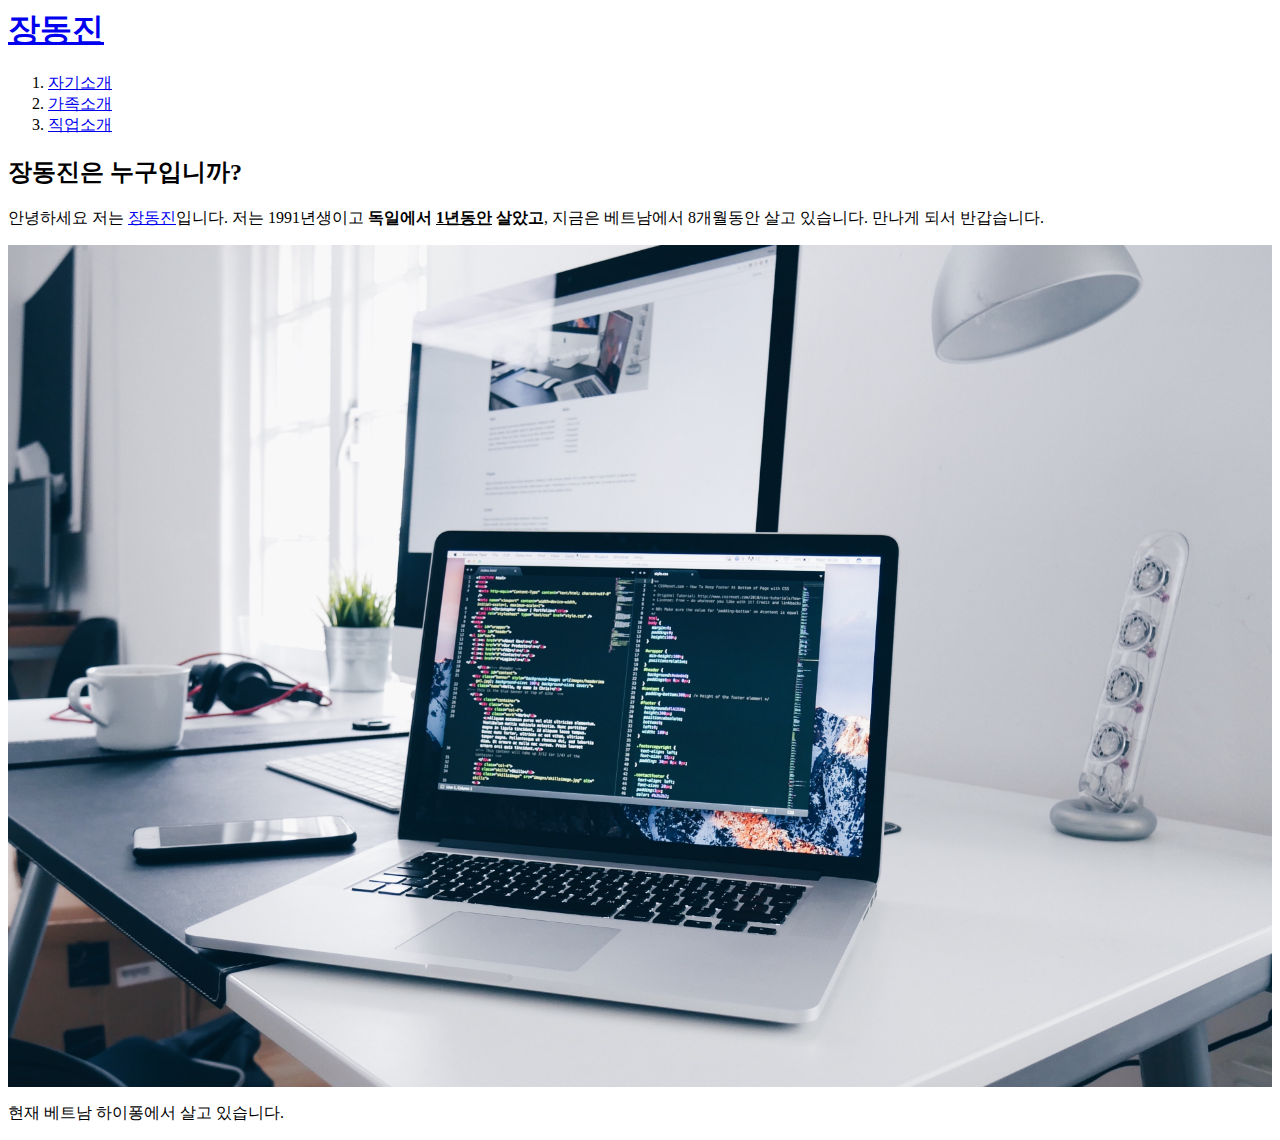
==== 1.html @ 88241f3b "first version" ====
<!장동진 설명>
<html>
<head>
  <title>WEB1 - 자기소개</title>
  <meta charset="utf-8">
</head>
<body>
  <h1><a href="index.html">장동진</a></h1>
  <ol>
    <li><a href="1.html">자기소개</a></li>
    <li><a href="2.html">가족소개</a></li>
    <li><a href="3.html">직업소개</a></li>
  </ol>
<h2>장동진은 누구입니까?</h2>
<p>안녕하세요 저는 <a href="https://www.instagram.com/ddonddon_e/" target="_blank" title="장동진 instagram">장동진</a>입니다. 저는 1991년생이고 <strong>독일에서 <u>1년동안</u> 살았고</strong>, 지금은 베트남에서 8개월동안 살고 있습니다. 만나게 되서 반갑습니다.</p>
<img src="coding.jpg" width="100%">
<p>현재 베트남 하이퐁에서 살고 있습니다.</p>
</body>
</html>
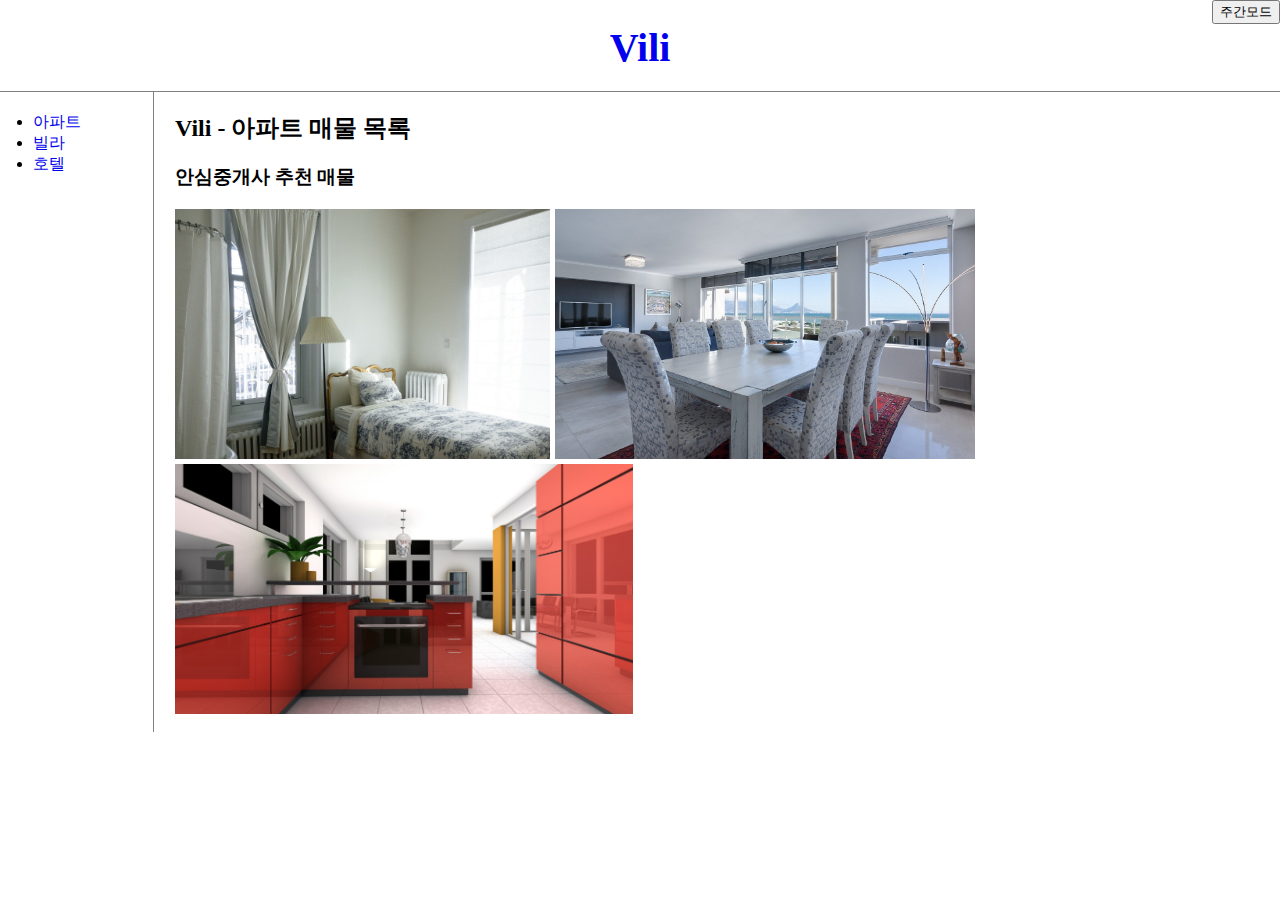
==== commit 8ade162e: "vili 홈페이지 만들기로 변경" ====
--- a/1.html
+++ b/1.html
@@ -1,19 +1,49 @@
-<!장동진 설명>
+<!Vili 설명>
 <html>
 <head>
-  <title>WEB1 - 자기소개</title>
+  <title>Vili - 아파트</title>
   <meta charset="utf-8">
+  <link rel="stylesheet" href="style.css">
 </head>
 <body>
-  <h1><a href="index.html">장동진</a></h1>
-  <ol>
-    <li><a href="1.html">자기소개</a></li>
-    <li><a href="2.html">가족소개</a></li>
-    <li><a href="3.html">직업소개</a></li>
-  </ol>
-<h2>장동진은 누구입니까?</h2>
-<p>안녕하세요 저는 <a href="https://www.instagram.com/ddonddon_e/" target="_blank" title="장동진 instagram">장동진</a>입니다. 저는 1991년생이고 <strong>독일에서 <u>1년동안</u> 살았고</strong>, 지금은 베트남에서 8개월동안 살고 있습니다. 만나게 되서 반갑습니다.</p>
-<img src="coding.jpg" width="100%">
-<p>현재 베트남 하이퐁에서 살고 있습니다.</p>
+  <div id="bt">
+    <input id="night_day" type="button" value="주간모드" onclick="
+    var target = document.querySelector('body');
+    if(this.value ==='주간모드'){
+      target.style.backgroundColor='black';
+      target.style.color='white';
+      this.value ='야간모드';
+      var alist= document.querySelectorAll('a');
+      var i = 0;
+      while(i < alist.length){
+      alist[i].style.color = 'white';
+      i = i+1;}
+    }else{
+      target.style.backgroundColor='white';
+      target.style.color='black';
+      this.value ='주간모드';
+      var alist= document.querySelectorAll('a');
+      var i = 0;
+      while(i < alist.length){
+      alist[i].style.color = 'black';
+      i = i+1;}
+    }
+    ">
+  </div>
+  <h1><a href="index.html">Vili</a></h1>
+  <div id="grid">
+    <ul>
+      <li><a href="1.html">아파트</a></li>
+      <li><a href="2.html">빌라</a></li>
+      <li><a href="3.html">호텔</a></li>
+    </ul>
+    <div id="article">
+      <h2>Vili - 아파트 매물 목록</h2>
+      <h3>안심중개사 추천 매물<h3>
+        <img src="apart1.jpg" height="250">
+        <img src="apart2.jpg" height="250">
+        <img src="apart3.jpg" height="250">
+    </div>
+   </div>
 </body>
 </html>
--- a/style.css
+++ b/style.css
@@ -0,0 +1,44 @@
+body{
+  margin:0;
+}
+a {
+  text-decoration:none;
+}
+#bt{
+  text-align: right;
+}
+h1{
+  font-size: 40px;
+  text-align: center;
+  border-bottom:1px solid gray;
+  margin:0;
+  padding:20px;
+  padding-top:0px;
+}
+ul{
+  border-right:1px solid gray;
+  width:100px;
+  margin:0;
+  padding:20px;
+}
+#grid{
+  display:grid;
+  grid-template-columns: 150px 1fr;
+}
+#grid ul{
+  padding-left: 33px;
+}
+#article{
+  padding-left: 25px;
+}
+@media(max-width:800px){
+  #grid{
+    display:block;
+  }
+  ul{
+    border-right:none;
+  }
+  h1{
+    border-bottom:none;
+  }
+}
